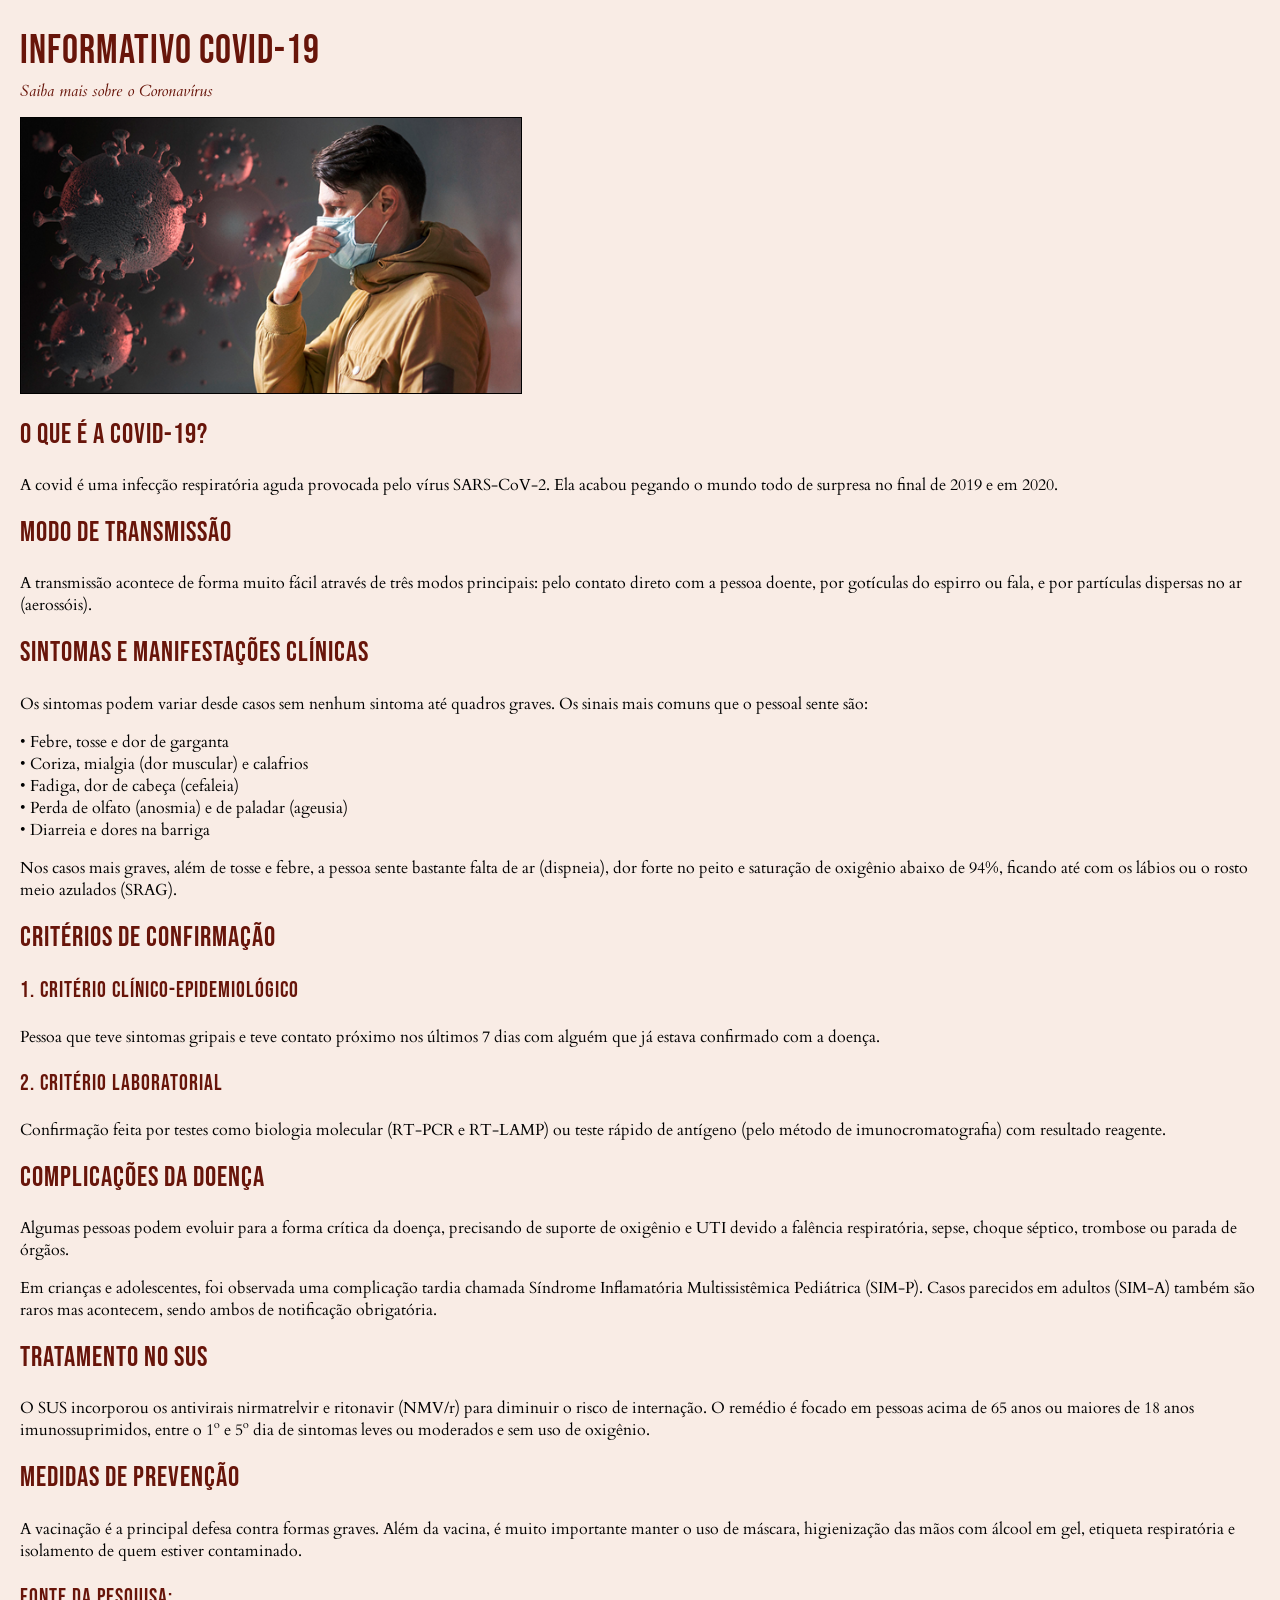
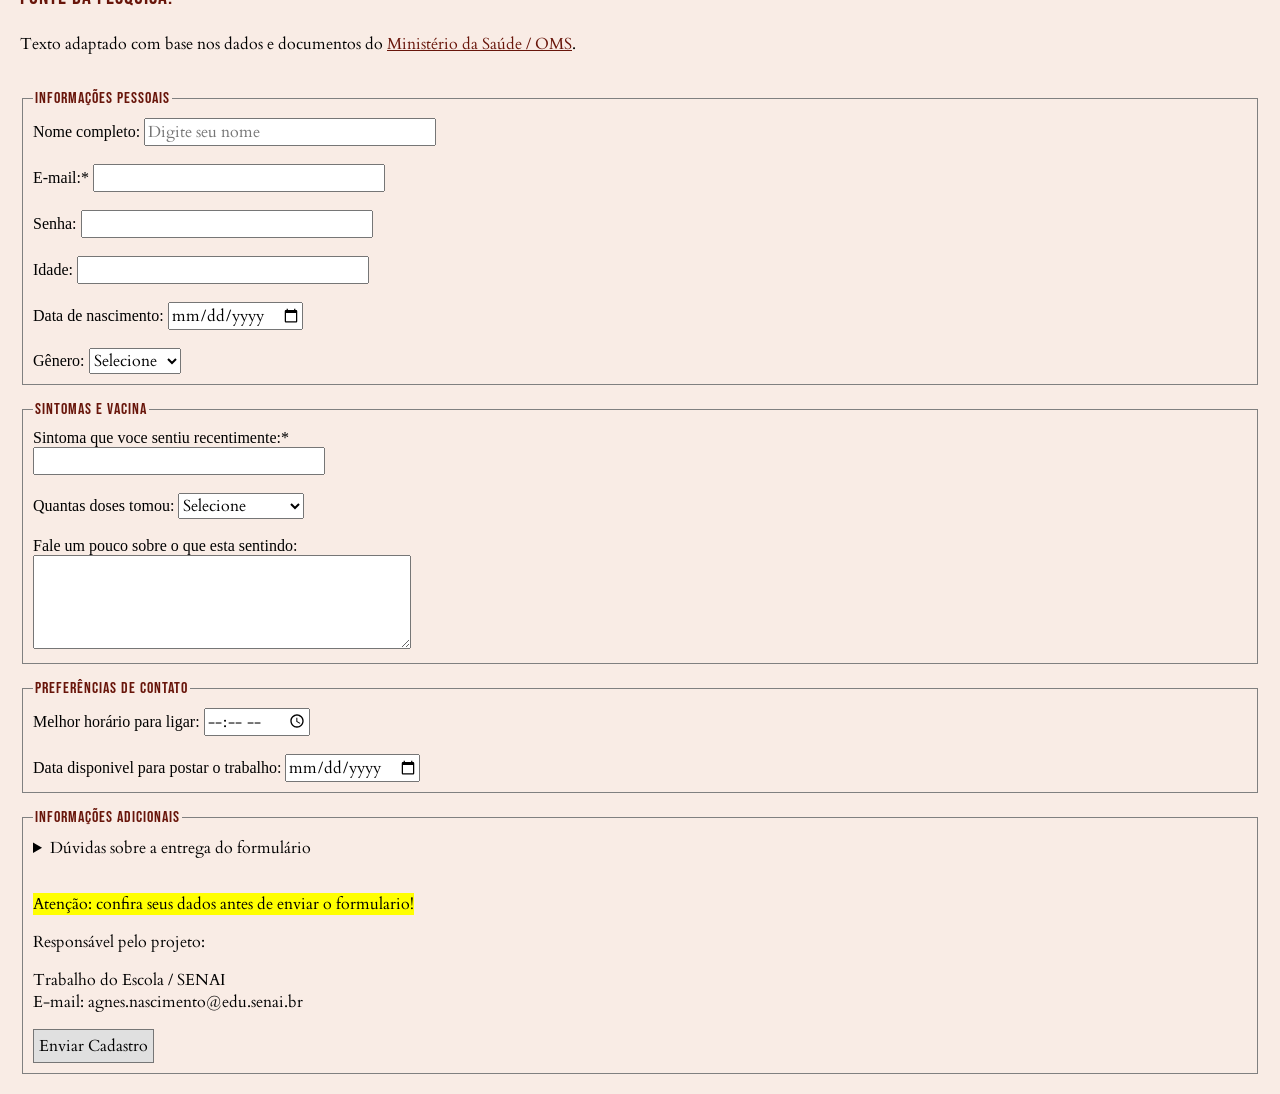
==== virus/index.html @ c27573a7 "ajustes no html e css" ====
<!DOCTYPE html>
<html>
<head>
    <meta charset="UTF-8">
    <title>trabalho de biologia covid</title>
    
    <!-- Fontes Bebas Neue e Cardo -->
    <link rel="preconnect" href="https://fonts.googleapis.com">
    <link rel="preconnect" href="https://fonts.gstatic.com" crossorigin>
    <link href="https://fonts.googleapis.com/css2?family=Bebas+Neue&family=Cardo:ital,wght@0,400;0,700;1,400&display=swap" rel="stylesheet">

    <link rel="stylesheet" href="style.css">
</head>
<body>

    <h1 id="titulo-principal">Informativo COVID-19</h1>
    <p id="subtitulo-saiba-mais">Saiba mais sobre o Coronavírus</p>
    
    <img id="foto-virus" src="../imagens/coronavirus.png" width="500"><br>

    <h2>O que é a COVID-19?</h2>
    <p>A covid é uma infecção respiratória aguda provocada pelo vírus SARS-CoV-2. Ela acabou pegando o mundo todo de surpresa no final de 2019 e em 2020.</p>

    <h2>Modo de transmissão</h2>
    <p>A transmissão acontece de forma muito fácil através de três modos principais: pelo contato direto com a pessoa doente, por gotículas do espirro ou fala, e por partículas dispersas no ar (aerossóis).</p>

    <h2>Sintomas e Manifestações Clínicas</h2>
    <p>Os sintomas podem variar desde casos sem nenhum sintoma até quadros graves. Os sinais mais comuns que o pessoal sente são:</p>
    <p>
        • Febre, tosse e dor de garganta<br>
        • Coriza, mialgia (dor muscular) e calafrios<br>
        • Fadiga, dor de cabeça (cefaleia)<br>
        • Perda de olfato (anosmia) e de paladar (ageusia)<br>
        • Diarreia e dores na barriga
    </p>
    <p>Nos casos mais graves, além de tosse e febre, a pessoa sente bastante falta de ar (dispneia), dor forte no peito e saturação de oxigênio abaixo de 94%, ficando até com os lábios ou o rosto meio azulados (SRAG).</p>

    <h2>Critérios de Confirmação</h2>
    <h3>1. Critério Clínico-Epidemiológico</h3>
    <p>Pessoa que teve sintomas gripais e teve contato próximo nos últimos 7 dias com alguém que já estava confirmado com a doença.</p>
    
    <h3>2. Critério Laboratorial</h3>
    <p>Confirmação feita por testes como biologia molecular (RT-PCR e RT-LAMP) ou teste rápido de antígeno (pelo método de imunocromatografia) com resultado reagente.</p>

    <h2>Complicações da Doença</h2>
    <p>Algumas pessoas podem evoluir para a forma crítica da doença, precisando de suporte de oxigênio e UTI devido a falência respiratória, sepse, choque séptico, trombose ou parada de órgãos.</p>
    <p>Em crianças e adolescentes, foi observada uma complicação tardia chamada Síndrome Inflamatória Multissistêmica Pediátrica (SIM-P). Casos parecidos em adultos (SIM-A) também são raros mas acontecem, sendo ambos de notificação obrigatória.</p>

    <h2>Tratamento no SUS</h2>
    <p>O SUS incorporou os antivirais nirmatrelvir e ritonavir (NMV/r) para diminuir o risco de internação. O remédio é focado em pessoas acima de 65 anos ou maiores de 18 anos imunossuprimidos, entre o 1º e 5º dia de sintomas leves ou moderados e sem uso de oxigênio.</p>

    <h2>Medidas de Prevenção</h2>
    <p>A vacinação é a principal defesa contra formas graves. Além da vacina, é muito importante manter o uso de máscara, higienização das mãos com álcool em gel, etiqueta respiratória e isolamento de quem estiver contaminado.</p>

    <h3>Fonte da pesquisa:</h3>
    <p>
        Texto adaptado com base nos dados e documentos do 
        <a id="link-fonte" href="https://www.gov.br/saude/pt-br/assuntos/coronavirus" target="_blank">Ministério da Saúde / OMS</a>.
    </p>

    <br>

    <form>
        <fieldset>
            <legend>Informações Pessoais</legend>
            
            Nome completo: <input type="text" placeholder="Digite seu nome"><br><br>

            E-mail:* <input type="email" required><br><br>

            Senha: <input type="password"><br><br>

            Idade: <input type="number"><br><br>

            Data de nascimento: <input type="date"><br><br>

            Gênero: 
            <select>
                <option>Selecione</option>
                <option>Feminino</option>
                <option>Masculino</option>
                <option>Outro</option>
            </select>
        </fieldset>

        <fieldset>
            <legend>Sintomas e Vacina</legend>

            Sintoma que voce sentiu recentimente:*<br>
            <input type="text"><br><br>

            Quantas doses tomou:
            <select>
                <option>Selecione</option>
                <option>Nenhuma</option>
                <option>1 dose</option>
                <option>2 doses</option>
                <option>3 doses ou mais</option>
            </select><br><br>

            Fale um pouco sobre o que esta sentindo:<br>
            <textarea rows="4" cols="35"></textarea>
        </fieldset>

        <fieldset>
            <legend>Preferências de Contato</legend>

            Melhor horário para ligar: <input type="time"><br><br>

            Data disponivel para postar o trabalho: <input type="date">
        </fieldset>

        <fieldset>
            <legend>Informações Adicionais</legend>

            <details>
                <summary>Dúvidas sobre a entrega do formulário</summary>
                <p>Caso precise corrigir alguma resposta enviada, mande uma mensagem direto no e-mail de contato abaixo.</p>
            </details><br>

            <p><mark>Atenção: confira seus dados antes de enviar o formulario!</mark></p>

            <p>Responsável pelo projeto:</p>
            <p>
                Trabalho do Escola / SENAI<br>
                E-mail: agnes.nascimento@edu.senai.br
            </p>

            <button type="submit" id="btn-enviar">Enviar Cadastro</button>
        </fieldset>
    </form>

</body>
</html>

    <l
---- virus/style.css ----
/* estilo do trabalho de biologia */

body {
    background-color: #F9ECE5;
    margin: 20px;
}

/* Todos os titulos e legendas usam Bebas Neue e cor vinho */
h1, h2, h3, legend {
    font-family: 'Bebas Neue', sans-serif;
    font-weight: 400;
    color: #68150A;
    letter-spacing: 1px;
}

h1 {
    font-size: 40px;
    margin-bottom: 0px;
}

h2 {
    font-size: 28px;
    margin-top: 20px;
}

h3 {
    font-size: 22px;
}

/* Todos os textos, paragrafos e formulario usam a fonte Cardo */
p, label, input, select, textarea, button, summary, details, mark, option {
    font-family: 'Cardo', serif;
    font-weight: 400;
    color: black;
    font-size: 16px;
}

/* Subtitulo especifico abaixo do h1 */
#subtitulo-saiba-mais {
    font-style: italic;
    color: #68150A;
    margin-top: 5px;
    margin-bottom: 15px;
}

#link-fonte {
    color: #68150A;
    text-decoration: underline;
    font-family: 'Cardo', serif;
}

#foto-virus {
    border: 1px solid black;
    max-width: 100%;
}

fieldset {
    border: 1px solid gray;
    margin-bottom: 15px;
    padding: 10px;
}

mark {
    background-color: yellow;
    color: black;
}

#btn-enviar {
    padding: 5px;
    cursor: pointer;
    background-color: #e0e0e0;
    border: 1px solid #767676;
    color: black;
}
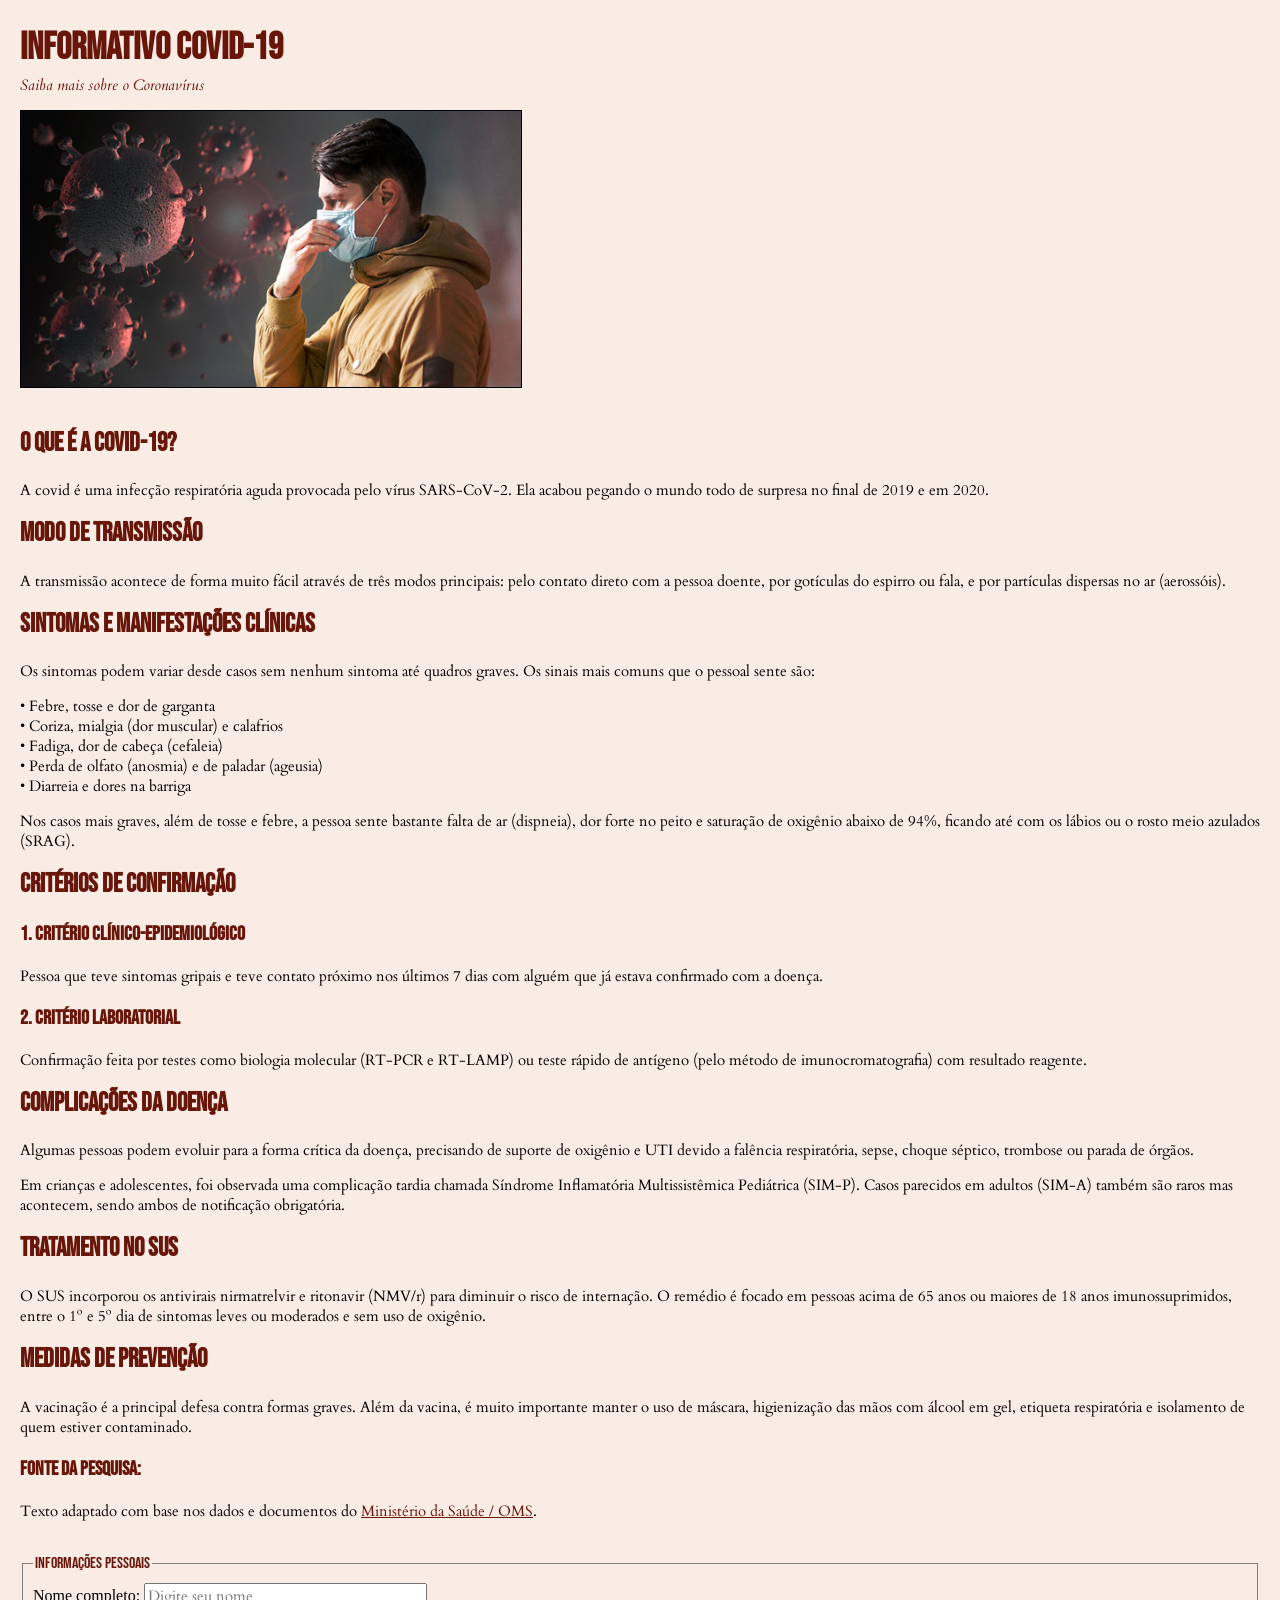
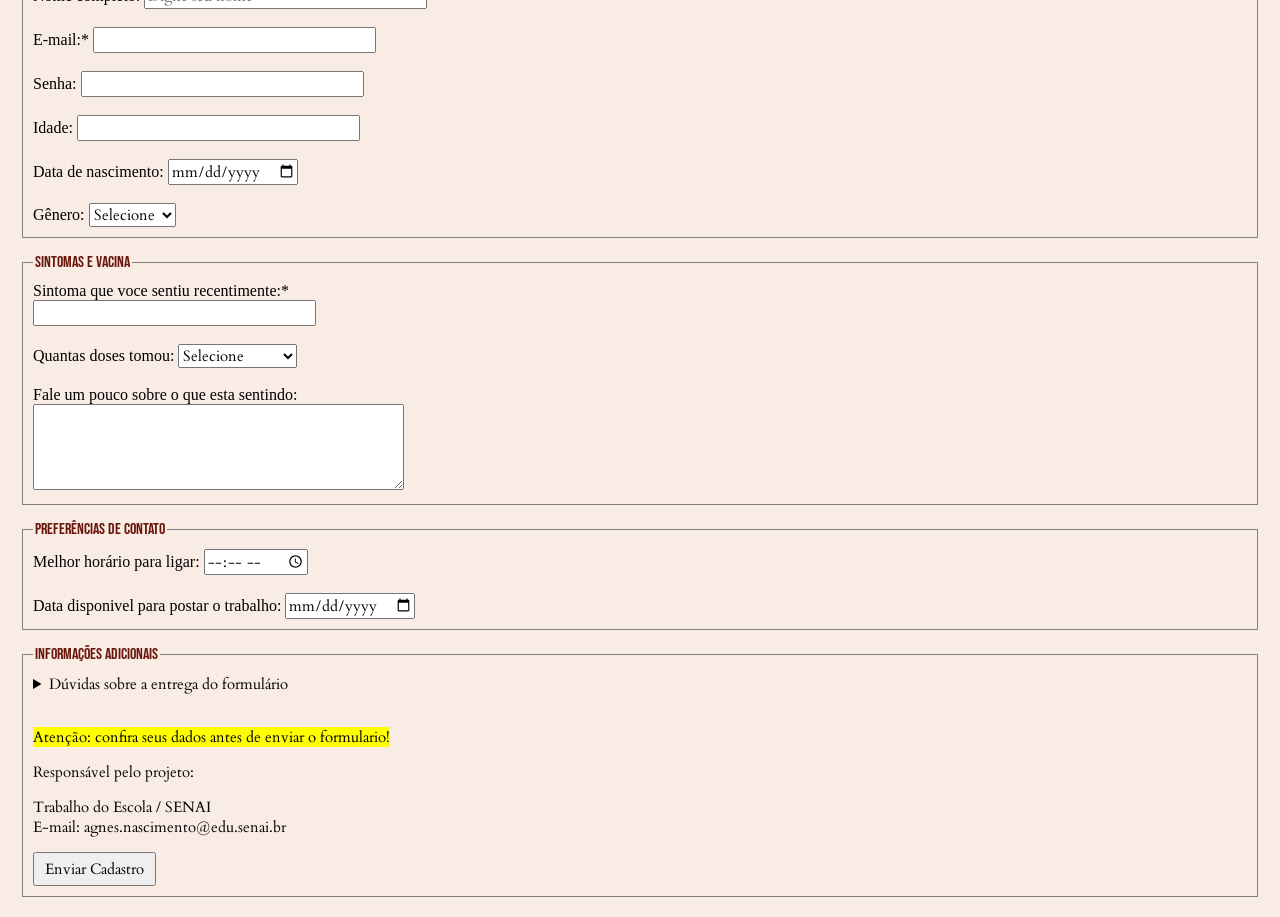
==== commit 2c97ecdc: "trabalho finalizado" ====
--- a/virus/index.html
+++ b/virus/index.html
@@ -4,19 +4,20 @@
     <meta charset="UTF-8">
     <title>trabalho de biologia covid</title>
     
-    <!-- Fontes Bebas Neue e Cardo -->
+    <!-- fontes do google -->
     <link rel="preconnect" href="https://fonts.googleapis.com">
     <link rel="preconnect" href="https://fonts.gstatic.com" crossorigin>
     <link href="https://fonts.googleapis.com/css2?family=Bebas+Neue&family=Cardo:ital,wght@0,400;0,700;1,400&display=swap" rel="stylesheet">
 
+    <!-- css externo -->
     <link rel="stylesheet" href="style.css">
 </head>
 <body>
 
     <h1 id="titulo-principal">Informativo COVID-19</h1>
-    <p id="subtitulo-saiba-mais">Saiba mais sobre o Coronavírus</p>
+    <p class="subtitulo">Saiba mais sobre o Coronavírus</p>
     
-    <img id="foto-virus" src="../imagens/coronavirus.png" width="500"><br>
+    <img src="../imagens/coronavirus.png" width="500"><br><br>
 
     <h2>O que é a COVID-19?</h2>
     <p>A covid é uma infecção respiratória aguda provocada pelo vírus SARS-CoV-2. Ela acabou pegando o mundo todo de surpresa no final de 2019 e em 2020.</p>
@@ -55,7 +56,7 @@
     <h3>Fonte da pesquisa:</h3>
     <p>
         Texto adaptado com base nos dados e documentos do 
-        <a id="link-fonte" href="https://www.gov.br/saude/pt-br/assuntos/coronavirus" target="_blank">Ministério da Saúde / OMS</a>.
+        <a href="https://www.gov.br/saude/pt-br/assuntos/coronavirus" target="_blank">Ministério da Saúde / OMS</a>.
     </p>
 
     <br>
@@ -126,11 +127,9 @@
                 E-mail: agnes.nascimento@edu.senai.br
             </p>
 
-            <button type="submit" id="btn-enviar">Enviar Cadastro</button>
+            <button type="submit">Enviar Cadastro</button>
         </fieldset>
     </form>
 
 </body>
-</html>
-
-    <l+</html>
--- a/virus/style.css
+++ b/virus/style.css
@@ -1,55 +1,49 @@
-/* estilo do trabalho de biologia */
+/* trabalho de biologia - css */
 
 body {
     background-color: #F9ECE5;
     margin: 20px;
 }
 
-/* Todos os titulos e legendas usam Bebas Neue e cor vinho */
+/* titulos em bebas neue e cor vinho */
 h1, h2, h3, legend {
     font-family: 'Bebas Neue', sans-serif;
-    font-weight: 400;
     color: #68150A;
-    letter-spacing: 1px;
 }
 
 h1 {
-    font-size: 40px;
-    margin-bottom: 0px;
+    font-size: 38px;
+    margin-bottom: 0;
 }
 
 h2 {
-    font-size: 28px;
-    margin-top: 20px;
+    font-size: 26px;
+    margin-top: 18px;
 }
 
 h3 {
-    font-size: 22px;
+    font-size: 20px;
 }
 
-/* Todos os textos, paragrafos e formulario usam a fonte Cardo */
+/* frases e textos na fonte cardo */
 p, label, input, select, textarea, button, summary, details, mark, option {
     font-family: 'Cardo', serif;
-    font-weight: 400;
     color: black;
-    font-size: 16px;
+    font-size: 15px;
 }
 
-/* Subtitulo especifico abaixo do h1 */
-#subtitulo-saiba-mais {
+.subtitulo {
     font-style: italic;
     color: #68150A;
     margin-top: 5px;
     margin-bottom: 15px;
 }
 
-#link-fonte {
+a {
     color: #68150A;
-    text-decoration: underline;
-    font-family: 'Cardo', serif;
 }
 
-#foto-virus {
+img {
     border: 1px solid black;
     max-width: 100%;
 }
@@ -65,10 +59,8 @@
     color: black;
 }
 
-#btn-enviar {
-    padding: 5px;
+button {
+    padding: 5px 10px;
     cursor: pointer;
-    background-color: #e0e0e0;
-    border: 1px solid #767676;
-    color: black;
+}
 }
